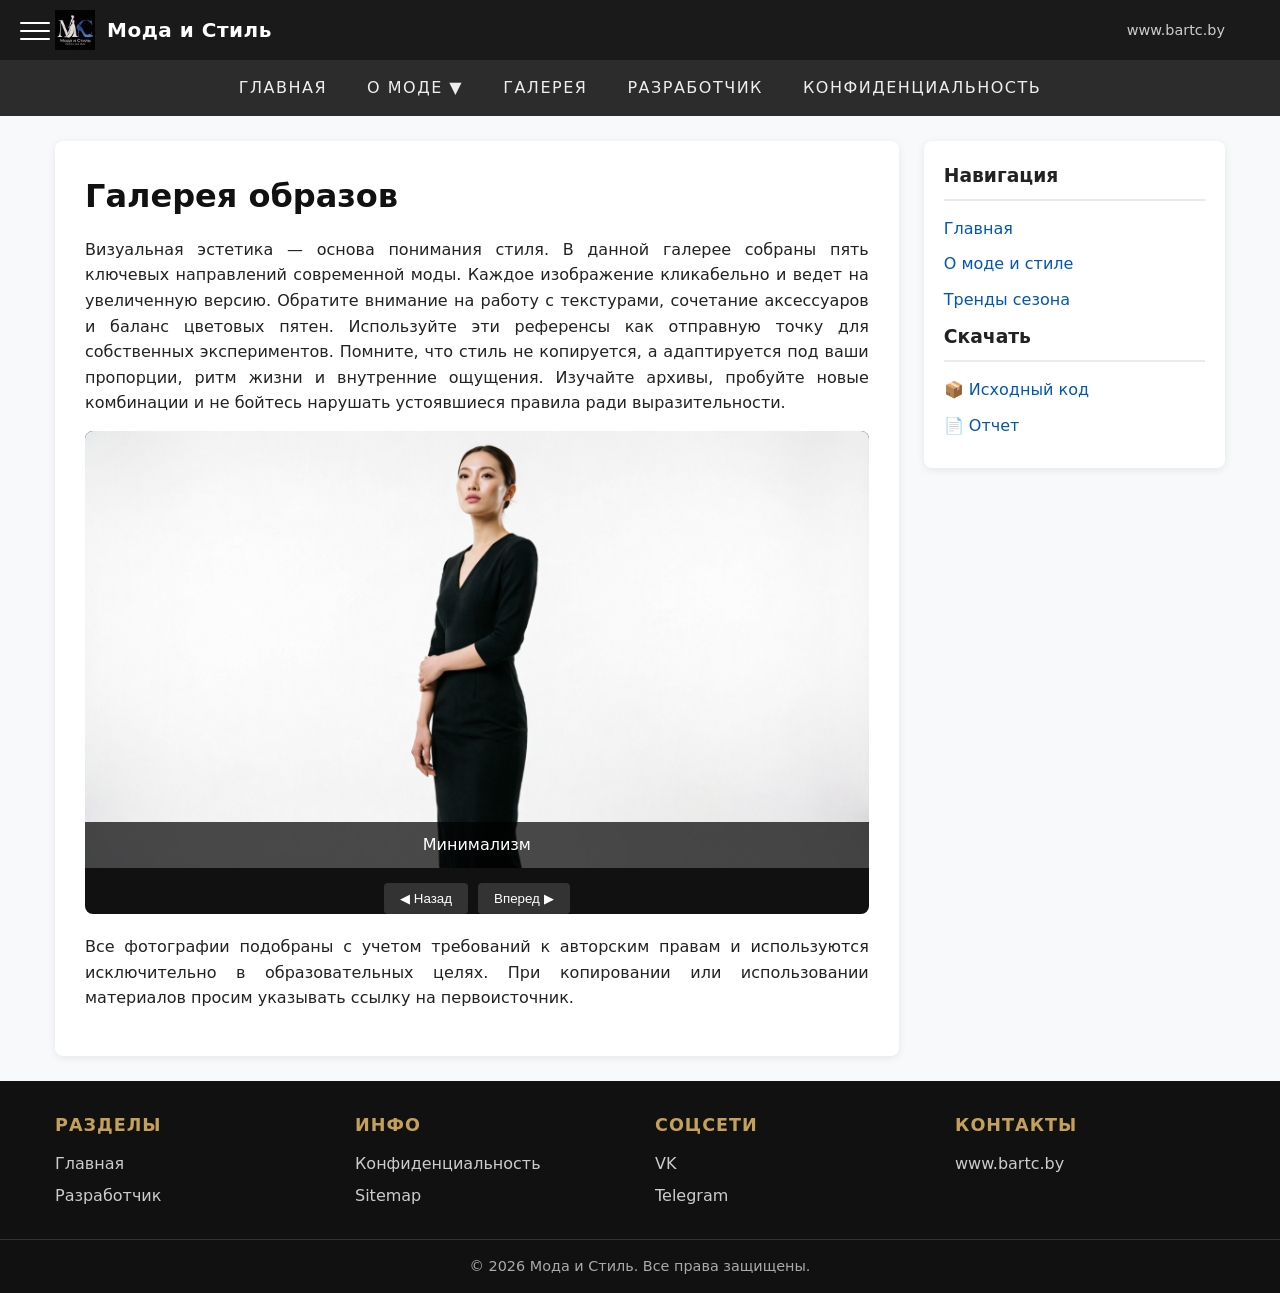
==== gallery.html @ 44acf096 "Add files via upload" ====
<!DOCTYPE html>
<html lang="ru">
<head>
    <meta charset="UTF-8">
    <meta name="viewport" content="width=device-width, initial-scale=1.0">
    <meta name="description" content="Галерея образов: минимализм, спорт-шик, винтаж, эко-стиль и вечерняя классика.">
    <title>Галерея образов | Мода и Стиль</title>
    <link rel="icon" href="favicon.ico" type="image/x-icon">
    <link rel="author" href="https://vk.com/ваш_профиль" title="Профиль разработчика ВКонтакте">
    <link rel="stylesheet" href="css/style.css">
</head>
<body>

<!-- БОКОВОЕ МЕНЮ -->
<div class="sidebar-menu">
    <input id="menu__toggle" type="checkbox" />
    <label class="menu__btn" for="menu__toggle">
        <span></span>
    </label> 
    <ul class="menu__box">
        <li><a class="menu__item" href="index.html">Главная</a></li>
        <li>
            <label for="sub-menu-toggle" class="menu__item menu__item--has-sub">О моде ▼</label>
            <input type="checkbox" id="sub-menu-toggle" style="display:none;">
            <ul class="menu__submenu">
                <li><a class="menu__item menu__item--sub" href="about.html">Стиль vs Мода</a></li>
                <li><a class="menu__item menu__item--sub" href="trends.html">Тренды</a></li>
            </ul>
        </li>
        <li><a class="menu__item" href="gallery.html">Галерея</a></li>
        <li><a class="menu__item" href="developer.html">Разработчик</a></li>
        <li><a class="menu__item" href="privacy.html">Конфиденциальность</a></li>
    </ul>
</div>

<div class="wrapper">
    <header class="header">
        <div class="header-inner">
            <div class="header-left">
                <a href="./index.html" class="logo-link" title="На главную">
                    <img src="img/logo.png" alt="Логотип Мода и Стиль" class="logo">
                    <span class="site-name">Мода и Стиль</span>
                </a>
            </div>
            <div class="header-right">
                <div class="header-contact">
                    <a href="https://www.bartc.by" title="Сайт колледжа" target="_blank" rel="noopener">www.bartc.by</a>
                </div>
            </div>
        </div>
    </header>

    <nav class="main-nav">
        <div class="nav-inner">
            <ul class="nav-list" id="navMenu">
                <li class="nav-item"><a href="./index.html" class="nav-link" title="Главная">Главная</a></li>
                <li class="nav-item">
                    <a href="#" class="nav-link" title="Разделы">О моде ▼</a>
                    <ul class="submenu">
                        <li><a href="./about.html" class="nav-link" title="Стиль vs Мода">Стиль vs Мода</a></li>
                        <li><a href="./trends.html" class="nav-link" title="Тренды">Тренды сезона</a></li>
                    </ul>
                </li>
                <li class="nav-item"><a href="./gallery.html" class="nav-link" title="Галерея">Галерея</a></li>
                <li class="nav-item"><a href="./developer.html" class="nav-link" title="Разработчик">Разработчик</a></li>
                <li class="nav-item"><a href="./privacy.html" class="nav-link" title="Конфиденциальность">Конфиденциальность</a></li>
            </ul>
        </div>
    </nav>

    <div class="content-area">
        <main class="main">
            <h1>Галерея образов</h1>
            <p>Визуальная эстетика — основа понимания стиля. В данной галерее собраны пять ключевых направлений современной моды. Каждое изображение кликабельно и ведет на увеличенную версию. Обратите внимание на работу с текстурами, сочетание аксессуаров и баланс цветовых пятен. Используйте эти референсы как отправную точку для собственных экспериментов. Помните, что стиль не копируется, а адаптируется под ваши пропорции, ритм жизни и внутренние ощущения. Изучайте архивы, пробуйте новые комбинации и не бойтесь нарушать устоявшиеся правила ради выразительности.</p>
            <div class="slider-container">
                <div class="slider-track" id="sliderTrack">
                    <div class="slide"><a href="img/gallery/img1.jpg" title="Открыть образ 1" target="_blank"><img src="img/gallery/img1.jpg" alt="Минималистичный городской образ"><div class="slide-caption">Минимализм</div></a></div>
                    <div class="slide"><a href="img/gallery/img2.jpg" title="Открыть образ 2" target="_blank"><img src="img/gallery/img2.jpg" alt="Смешение спортивного и классического"><div class="slide-caption">Спорт-шик</div></a></div>
                    <div class="slide"><a href="img/gallery/img3.jpg" title="Открыть образ 3" target="_blank"><img src="img/gallery/img3.jpg" alt="Винтажный образ с акцентом на аксессуары"><div class="slide-caption">Винтаж 90-х</div></a></div>
                    <div class="slide"><a href="img/gallery/img4.jpg" title="Открыть образ 4" target="_blank"><img src="img/gallery/img4.jpg" alt="Эко-стиль и натуральные ткани"><div class="slide-caption">Эко-эстетика</div></a></div>
                    <div class="slide"><a href="img/gallery/img5.jpg" title="Открыть образ 5" target="_blank"><img src="img/gallery/img5.jpg" alt="Вечерний образ с акцентом на силуэт"><div class="slide-caption">Вечерняя классика</div></a></div>
                </div>
                <div class="slider-controls">
                    <button class="slider-btn" onclick="document.getElementById('sliderTrack').scrollBy({left:-300, behavior:'smooth'})" title="Предыдущий слайд">◀ Назад</button>
                    <button class="slider-btn" onclick="document.getElementById('sliderTrack').scrollBy({left:300, behavior:'smooth'})" title="Следующий слайд">Вперед ▶</button>
                </div>
            </div>
            <p style="margin-top:20px;">Все фотографии подобраны с учетом требований к авторским правам и используются исключительно в образовательных целях. При копировании или использовании материалов просим указывать ссылку на первоисточник.</p>
        </main>
        <aside class="sidebar"><h3>Навигация</h3><ul><li><a href="./index.html" title="Главная">Главная</a></li><li><a href="./about.html" title="О моде">О моде и стиле</a></li><li><a href="./trends.html" title="Тренды">Тренды сезона</a></li></ul><h3>Скачать</h3><ul><li><a href="./downloads/site-archive.zip" title="Архив сайта" download>📦 Исходный код</a></li><li><a href="./downloads/practice-report.pdf" title="Отчет по практике" download>📄 Отчет</a></li></ul></aside>
    </div>

    <footer class="footer">
        <div class="footer-inner">
            <div class="footer-col"><h4>Разделы</h4><a href="./index.html" title="Главная">Главная</a><a href="./developer.html" title="Автор">Разработчик</a></div>
            <div class="footer-col"><h4>Инфо</h4><a href="./privacy.html" title="Политика">Конфиденциальность</a><a href="./sitemap.xml" title="Карта">Sitemap</a></div>
            <div class="footer-col"><h4>Соцсети</h4><a href="https://vk.com" title="VK" target="_blank" rel="noopener">VK</a><a href="https://t.me" title="TG" target="_blank" rel="noopener">Telegram</a></div>
            <div class="footer-col"><h4>Контакты</h4><a href="https://www.bartc.by" title="Сайт колледжа" target="_blank" rel="noopener">www.bartc.by</a></div>
        </div>
        <div class="footer-bottom"><p>&copy; <span id="year"></span> Мода и Стиль. Все права защищены.</p></div>
    </footer>
</div>
<script>document.getElementById('year').textContent = new Date().getFullYear();</script>
</body>
</html>
---- css/style.css ----
/* =========================================
   БАЗОВЫЙ СБРОС И НАСТРОЙКИ
   ========================================= */
*, *::before, *::after { box-sizing: border-box; margin: 0; padding: 0; }
html { scroll-behavior: smooth; }
body {
    font-family: 'Segoe UI', system-ui, -apple-system, sans-serif;
    line-height: 1.6;
    color: #222;
    background: #f8f9fa;
    width: 100%;
    overflow-x: hidden;
}
img { max-width: 100%; height: auto; display: block; }
a { text-decoration: none; color: inherit; transition: 0.3s; }
ul { list-style: none; }

/* Обёртка */
.wrapper { min-height: 100vh; display: flex; flex-direction: column; width: 100%; overflow-x: hidden; }

/* =========================================
   БОКОВОЕ МЕНЮ (ВЫЕЗД СЛЕВА)
   ========================================= */
#menu__toggle { opacity: 0; position: absolute; width: 0; height: 0; }
#sub-menu-toggle { opacity: 0; position: absolute; width: 0; height: 0; }

.menu__btn {
    display: flex;
    align-items: center;
    justify-content: center;
    position: fixed;
    top: 18px;
    left: 20px;
    width: 30px;
    height: 26px;
    cursor: pointer;
    z-index: 1002;
    transition: 0.3s;
}

.menu__btn > span,
.menu__btn > span::before,
.menu__btn > span::after {
    display: block;
    position: absolute;
    width: 100%;
    height: 2px;
    background-color: #ffffff;
    transition-duration: .25s;
    border-radius: 2px;
}
.menu__btn > span::before { content: ''; top: -8px; }
.menu__btn > span::after { content: ''; top: 8px; }

.menu__box {
    display: block;
    position: fixed;
    visibility: hidden;
    top: 0;
    left: -100%;
    width: 300px;
    height: 100vh;
    margin: 0;
    padding: 80px 0;
    list-style: none;
    text-align: center;
    background-color: #1a1a1a;
    box-shadow: 4px 0 15px rgba(0, 0, 0, 0.3);
    transition-duration: .3s;
    z-index: 1001;
    overflow-y: auto;
}

.menu__item {
    display: block;
    padding: 15px 24px;
    color: #ffffff;
    font-family: 'Segoe UI', sans-serif;
    font-size: 18px;
    font-weight: 500;
    text-decoration: none;
    transition-duration: .25s;
    border-bottom: 1px solid #333;
}
.menu__item:hover {
    background-color: #333;
    color: #C5A059;
}

.menu__submenu {
    display: none;
    list-style: none;
    padding: 0;
    margin: 0;
    background-color: #111;
}

#sub-menu-toggle:checked ~ .menu__submenu {
    display: block;
}

.menu__item--sub {
    padding-left: 40px;
    font-size: 16px;
    color: #ccc;
    border-bottom: 1px solid #222;
}
.menu__item--sub:hover {
    color: #C5A059;
    background-color: #222;
}

.menu__item--has-sub {
    cursor: pointer;
}

#menu__toggle:checked ~ .menu__btn > span { transform: rotate(45deg); }
#menu__toggle:checked ~ .menu__btn > span::before { top: 0; transform: rotate(0deg); }
#menu__toggle:checked ~ .menu__btn > span::after { top: 0; transform: rotate(90deg); }
#menu__toggle:checked ~ .menu__box { visibility: visible; left: 0; }

/* =========================================
   ШАПКА САЙТА
   ========================================= */
.header, .main-nav, .footer { width: 100%; position: relative; }

.header { background: #1a1a1a; color: #fff; padding: 0; }
.header-inner { 
    max-width: 1200px; margin: 0 auto; padding: 0 15px; 
    display: flex; justify-content: space-between; align-items: center; 
    height: 60px; width: 100%;
}

.header-left {
    display: flex;
    align-items: center;
}

.logo-link {
    display: flex;
    align-items: center;
    text-decoration: none;
}

.logo {
    height: 40px;
    width: auto;
}

.site-name {
    display: inline-block;
    margin-left: 12px;
    font-size: 20px;
    font-weight: 600;
    color: #ffffff;
    text-decoration: none;
    letter-spacing: 0.5px;
    transition: color 0.3s ease;
}

.logo-link:hover .site-name {
    color: #C5A059;
}

.header-right { display: flex; align-items: center; gap: 30px; }
.header-contact a { color: #ccc; font-size: 0.9rem; font-weight: 500; }
.header-contact a:hover { color: #C5A059; }

/* Навигация */
.main-nav { background: #2c2c2c; position: relative; z-index: 100; }
.nav-inner { 
    max-width: 1200px; margin: 0 auto; padding: 0 15px; 
    display: flex; justify-content: center; position: relative; width: 100%;
}
.nav-list { display: flex; }
.nav-item { position: relative; }
.nav-link {
    display: block; padding: 15px 20px; color: #eee; font-weight: 500;
    text-transform: uppercase; letter-spacing: 1.5px; position: relative;
}
.nav-link::after {
    content: ''; position: absolute; bottom: 10px; left: 0; width: 0; height: 2px;
    background: #C5A059; transition: width 0.3s ease;
}
.nav-link:hover, .nav-item:hover > .nav-link { background: transparent; color: #fff; }
.nav-link:hover::after { width: 100%; }

.submenu { 
    position: absolute; top: 100%; left: 0; background: #333; min-width: 220px; 
    display: none; box-shadow: 0 4px 12px rgba(0,0,0,0.3); z-index: 100; 
}
.nav-item:hover > .submenu { display: block; }
.submenu .nav-link { 
    padding: 12px 20px; border-bottom: 1px solid #444; font-size: 0.95em; 
    text-transform: none; letter-spacing: normal; 
}
.submenu .nav-link:last-child { border-bottom: none; }
.submenu .nav-link::after { display: none; }

/* Контент + Сайдбар */
.content-area { 
    max-width: 1200px; margin: 25px auto; padding: 0 15px; 
    display: flex; gap: 25px; flex: 1; 
}
.main { flex: 3; background: #fff; padding: 30px; border-radius: 8px; box-shadow: 0 2px 8px rgba(0,0,0,0.08); }
.sidebar { flex: 1; background: #fff; padding: 20px; border-radius: 8px; box-shadow: 0 2px 8px rgba(0,0,0,0.08); height: fit-content; }
.sidebar h3 { margin-bottom: 15px; padding-bottom: 8px; border-bottom: 2px solid #eaeaea; }
.sidebar ul li { margin: 10px 0; }
.sidebar a { color: #0056b3; }
.sidebar a:hover { text-decoration: underline; }

/* Типографика */
.main h1 { font-size: 2rem; margin-bottom: 15px; color: #111; }
.main h2 { font-size: 1.5rem; margin: 25px 0 10px; }
.main p { margin-bottom: 15px; text-align: justify; }
.main img.content-img { margin: 15px 0; border-radius: 6px; }

/* =========================================
   ПРЕМИАЛЬНАЯ ФОРМА ВХОДА (КОМПАКТНАЯ ВЕРСИЯ)
   ========================================= */
.auth-section-full {
    position: relative;
    background: linear-gradient(145deg, #1e1e1e 0%, #2a2a2a 100%);
    border: 1px solid rgba(197, 160, 89, 0.25);
    border-radius: 16px;
    padding: 30px 40px; /* Уменьшены вертикальные отступы */
    margin: 30px auto;
    box-shadow: 0 15px 35px rgba(0, 0, 0, 0.3), inset 0 1px 0 rgba(255, 255, 255, 0.05);
    overflow: hidden;
    width: 100%;
}
.auth-section-full::before {
    content: '';
    position: absolute;
    top: 0; left: 0; right: 0; height: 3px;
    background: linear-gradient(90deg, transparent, #C5A059, transparent);
}
.auth-container {
    max-width: 550px; /* Чуть уже для визуального баланса */
    margin: 0 auto;
    position: relative;
    z-index: 1;
}
.auth-title {
    text-align: center;
    color: #ffffff;
    font-size: 1.75rem; /* Компактнее */
    font-weight: 700;
    margin: 0 0 5px;
    letter-spacing: 0.5px;
}
.auth-subtitle {
    text-align: center;
    color: #888888;
    font-size: 0.95rem;
    margin: 0 0 20px; /* Уменьшен отступ */
}
.auth-form-wide { width: 100%; }
.auth-field {
    margin-bottom: 15px; /* Уменьшен вертикальный разрыв */
    position: relative;
}
.auth-field label {
    display: block;
    color: #aaaaaa;
    font-size: 0.75rem;
    font-weight: 600;
    text-transform: uppercase;
    letter-spacing: 1.2px;
    margin-bottom: 6px;
    transition: color 0.3s ease;
}
.auth-field:focus-within label { color: #C5A059; }
.auth-input {
    width: 100%;
    padding: 12px 16px; /* Поля стали ниже */
    background: rgba(255, 255, 255, 0.04);
    border: 1px solid rgba(255, 255, 255, 0.1);
    border-radius: 8px;
    color: #ffffff;
    font-size: 1rem;
    font-family: inherit;
    transition: all 0.3s cubic-bezier(0.4, 0, 0.2, 1);
    outline: none;
}
.auth-input::placeholder { color: #555555; }
.auth-input:focus {
    background: rgba(255, 255, 255, 0.07);
    border-color: #C5A059;
    box-shadow: 0 0 0 3px rgba(197, 160, 89, 0.15);
}
.auth-submit-btn {
    width: 100%;
    padding: 14px; /* Кнопка стала ниже */
    background: linear-gradient(135deg, #C5A059 0%, #b08d4a 100%);
    border: none;
    border-radius: 8px;
    color: #ffffff;
    font-size: 1rem;
    font-weight: 700;
    text-transform: uppercase;
    letter-spacing: 2px;
    cursor: pointer;
    position: relative;
    overflow: hidden;
    transition: all 0.3s ease;
    margin-top: 10px; /* Уменьшен отступ до кнопки */
}
.auth-submit-btn::before {
    content: '';
    position: absolute;
    top: 0; left: -100%; width: 100%; height: 100%;
    background: linear-gradient(90deg, transparent, rgba(255,255,255,0.25), transparent);
    transition: left 0.5s ease;
}
.auth-submit-btn:hover {
    transform: translateY(-2px);
    box-shadow: 0 10px 25px rgba(197, 160, 89, 0.35);
}
.auth-submit-btn:hover::before { left: 100%; }
.auth-submit-btn:active { transform: translateY(0); }
.auth-links {
    text-align: center;
    margin-top: 15px; /* Компактнее */
    padding-top: 15px;
    border-top: 1px solid rgba(255, 255, 255, 0.08);
}
.auth-link {
    color: #777777;
    font-size: 0.85rem;
    text-decoration: none;
    transition: color 0.3s ease;
}
.auth-link:hover { color: #C5A059; text-decoration: underline; }
.auth-deco {
    position: absolute;
    border: 2px solid rgba(197, 160, 89, 0.08);
    border-radius: 50%;
    pointer-events: none;
}
.auth-deco-1 { width: 250px; height: 250px; top: -80px; right: -80px; }
.auth-deco-2 { width: 160px; height: 160px; bottom: -60px; left: -60px; transform: rotate(45deg); border-radius: 16px; }

@media (max-width: 768px) {
    .auth-section-full { margin: 20px 15px; padding: 25px 20px; }
    .auth-title { font-size: 1.5rem; }
    .auth-input { padding: 11px 14px; font-size: 0.95rem; }
    .auth-submit-btn { padding: 13px; font-size: 0.95rem; }
}
/* Галерея */
.slider-container { position: relative; width: 100%; overflow: hidden; border-radius: 8px; background: #111; }
.slider-track { display: flex; overflow-x: auto; scroll-snap-type: x mandatory; -webkit-overflow-scrolling: touch; scrollbar-width: none; }
.slider-track::-webkit-scrollbar { display: none; }
.slide { flex: 0 0 100%; scroll-snap-align: start; position: relative; }
.slide a { display: block; width: 100%; }
.slide img { width: 100%; height: auto; object-fit: cover; }
.slide-caption { position: absolute; bottom: 0; left: 0; right: 0; background: rgba(0,0,0,0.7); color: #fff; padding: 10px; text-align: center; }
.slider-controls { display: flex; justify-content: center; gap: 10px; margin-top: 15px; }
.slider-btn { background: #333; color: #fff; border: none; padding: 8px 16px; cursor: pointer; border-radius: 4px; }
.slider-btn:hover { background: #555; }

/* Футер */
.footer { background: #111111; color: #aaa; padding: 30px 0 15px; margin-top: auto; }
.footer-inner { 
    max-width: 1200px; margin: 0 auto; padding: 0 15px; 
    display: flex; flex-wrap: wrap; gap: 30px; width: 100%;
}
.footer-col { flex: 1; min-width: 200px; }
.footer-col h4 { color: #C5A059; margin-bottom: 12px; font-size: 1.1em; text-transform: uppercase; letter-spacing: 1px; }
.footer-col a { display: block; margin: 6px 0; color: #ccc; }
.footer-col a:hover { color: #C5A059; text-decoration: none; }
.footer-bottom { 
    width: 100%; text-align: center; margin-top: 25px; 
    padding-top: 15px; border-top: 1px solid #333; font-size: 0.9em; 
}

/* 404 страница */
.error-container {
    min-height: 80vh; display: flex; flex-direction: column; justify-content: center;
    align-items: center; background: #ffffff; padding: 40px 20px; text-align: center; position: relative;
}
.error-content { max-width: 800px; padding: 20px; }
.error-code {
    font-size: 120px; font-weight: 900; color: #e63946; text-shadow: 0 5px 15px rgba(230, 57, 70, 0.2);
    margin: 0; line-height: 1; animation: float 3s ease-in-out infinite;
}
@keyframes float { 0%, 100% { transform: translateY(0); } 50% { transform: translateY(-15px); } }
.error-message { font-size: 32px; color: #1d3557; margin: 20px 0; font-weight: 700; }
.error-description { font-size: 18px; color: #495057; margin: 20px 0 40px; line-height: 1.6; }
.fashion-icon { font-size: 80px; margin: 30px 0; animation: bounce 2s ease infinite; }
@keyframes bounce { 0%, 100% { transform: translateY(0); } 50% { transform: translateY(-10px); } }
.back-button {
    display: inline-block; padding: 18px 50px; background: #1d3557; color: #fff;
    text-decoration: none; border-radius: 50px; font-weight: 700; font-size: 16px;
    transition: all 0.3s ease; box-shadow: 0 5px 20px rgba(29, 53, 87, 0.3); margin: 20px 10px; border: 2px solid #1d3557;
}
.back-button:hover { transform: translateY(-3px); box-shadow: 0 10px 30px rgba(29, 53, 87, 0.4); background: #457b9d; border-color: #457b9d; }
.back-button.secondary { background: transparent; color: #1d3557; border: 2px solid #1d3557; }
.back-button.secondary:hover { background: #1d3557; color: #fff; }
.error-links { margin-top: 40px; padding: 30px; background: #f8f9fa; border-radius: 15px; border: 1px solid #e9ecef; }
.error-links h3 { color: #1d3557; margin-bottom: 20px; font-size: 20px; }
.error-links a { display: inline-block; color: #495057; text-decoration: none; margin: 5px 15px; transition: all 0.3s ease; font-weight: 500; }
.error-links a:hover { color: #1d3557; transform: translateX(5px); }
.error-links a::before { content: '→ '; opacity: 0; transition: all 0.3s ease; }
.error-links a:hover::before { opacity: 1; }
.decorative-line { width: 100px; height: 4px; background: linear-gradient(90deg, #e63946, #457b9d); margin: 20px auto; border-radius: 2px; }

/* =========================================
   АДАПТИВНОСТЬ (МОБИЛЬНАЯ ВЕРСИЯ)
   ========================================= */
@media (max-width: 768px) {
    html, body, .wrapper { width: 100%; overflow-x: hidden; max-width: 100vw; }
    .header, .main-nav, .footer { width: 100%; left: 0; right: 0; margin: 0; max-width: 100%; }
    .header-inner, .nav-inner, .footer-inner { width: 100%; max-width: 100%; padding: 0 10px; }
    .content-area { flex-direction: column; padding: 10px; width: 100%; max-width: 100%; }
    .main, .sidebar { width: 100%; max-width: 100%; padding: 15px; box-sizing: border-box; }
    .main img, .slider-container, .slide img, .content-img {
        max-width: 100% !important; width: 100% !important; height: auto !important; box-sizing: border-box;
    }
    .main p, .main h1, .main h2, .main h3 {
        word-wrap: break-word; overflow-wrap: break-word; hyphens: auto; max-width: 100%;
    }
    .site-name {
        font-size: 16px;
        margin-left: 8px;
    }
    .nav-list { display: none; flex-direction: column; position: absolute; top: 100%; left: 0; right: 0; background: #2c2c2c; width: 100%; }
    .nav-list.active { display: flex; }
    .submenu { position: static; background: #252525; box-shadow: none; width: 100%; display: none; }
    .nav-item:hover > .submenu { display: none; }
    .nav-item.active > .submenu { display: block; }
    .footer-inner { flex-direction: column; gap: 20px; }
    .nav-link::after { bottom: 5px; }
    .error-code { font-size: 80px; }
    .error-message { font-size: 24px; }
    .fashion-icon { font-size: 60px; }
    .back-button { padding: 15px 40px; font-size: 14px; }
}
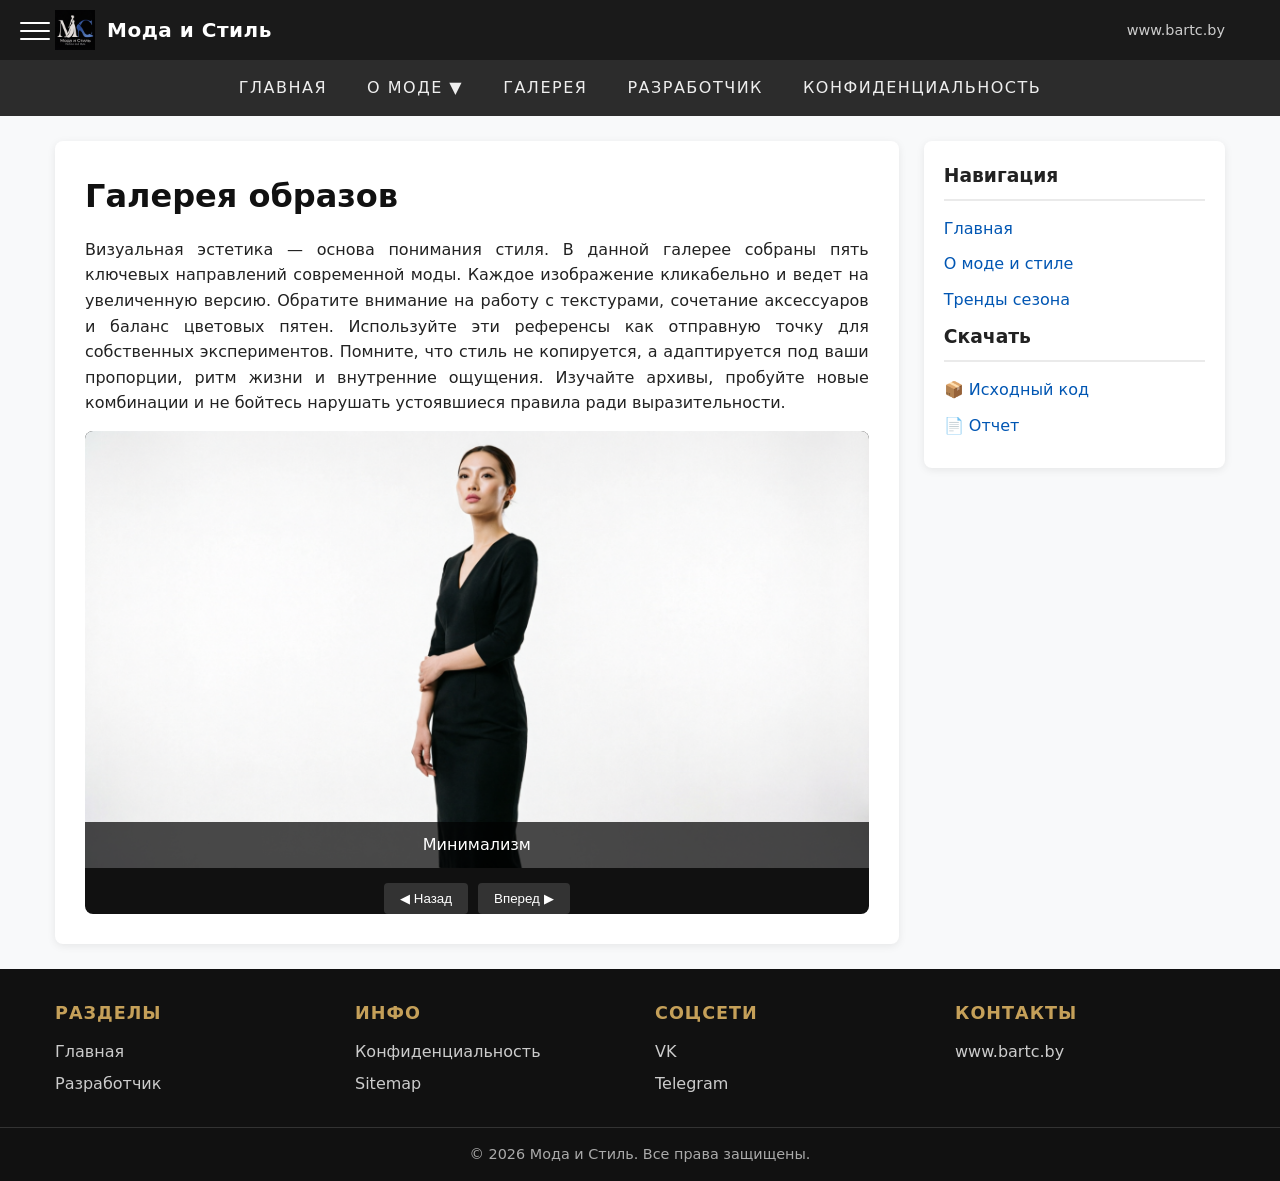
==== commit 0b532119: "Update gallery.html" ====
--- a/gallery.html
+++ b/gallery.html
@@ -85,7 +85,6 @@
                     <button class="slider-btn" onclick="document.getElementById('sliderTrack').scrollBy({left:300, behavior:'smooth'})" title="Следующий слайд">Вперед ▶</button>
                 </div>
             </div>
-            <p style="margin-top:20px;">Все фотографии подобраны с учетом требований к авторским правам и используются исключительно в образовательных целях. При копировании или использовании материалов просим указывать ссылку на первоисточник.</p>
         </main>
         <aside class="sidebar"><h3>Навигация</h3><ul><li><a href="./index.html" title="Главная">Главная</a></li><li><a href="./about.html" title="О моде">О моде и стиле</a></li><li><a href="./trends.html" title="Тренды">Тренды сезона</a></li></ul><h3>Скачать</h3><ul><li><a href="./downloads/site-archive.zip" title="Архив сайта" download>📦 Исходный код</a></li><li><a href="./downloads/practice-report.pdf" title="Отчет по практике" download>📄 Отчет</a></li></ul></aside>
     </div>
@@ -102,4 +101,4 @@
 </div>
 <script>document.getElementById('year').textContent = new Date().getFullYear();</script>
 </body>
-</html>+</html>
